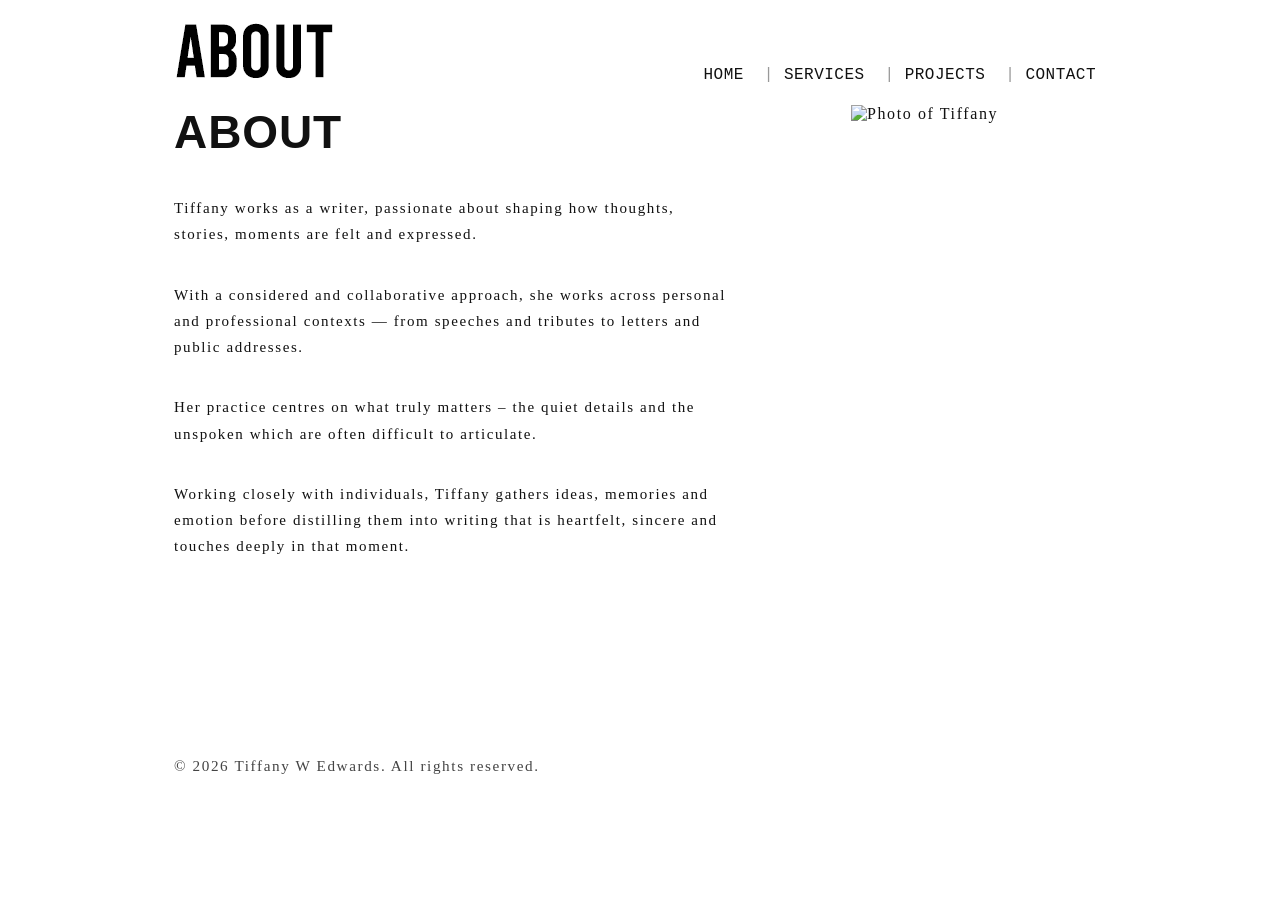
==== docs/about/index.html @ c696bdaa "header" ====
<!DOCTYPE html>
<html lang="en">
<head>
  <meta charset="UTF-8" />
  <meta name="viewport" content="width=device-width, initial-scale=1.0" />
  <title>About | The Right Words</title>
  <meta name="description" content="About The Right Words." />
  <link rel="icon" href="../static/images/favicon.ico" />
  <link rel="stylesheet" href="../static/css/style.css" />
</head>
<body>
  <header class="site-header">
  <div class="container header-inner">
    <a href="index.html" class="site-logo-link">
      <img src="../static/images/about.png" alt="About" class="site-logo">
    </a>

    <nav class="site-nav">
      <a href="../index.html">Home</a>
      <a href="../services/index.html">Services</a>
      <a href="../projects/index.html">Projects</a>
      <a href="../contact/index.html">Contact</a>
    </nav>
  </div>
</header>

  <main class="site-main">
    <section class="page-hero about-hero">
  <div class="container">
    <div class="about-grid">
      <div class="about-text-col">
        <h1>About</h1>

        <div class="about-copy">
          <p>
            Tiffany works as a writer, passionate about shaping how thoughts, stories, moments are felt and expressed.
          </p>

          <p>
            With a considered and collaborative approach, she works across personal and professional contexts — from speeches and tributes to letters and public addresses.
          </p>

          <p>
            Her practice centres on what truly matters – the quiet details and the unspoken which are often difficult to articulate.
          </p>

          <p>
            Working closely with individuals, Tiffany gathers ideas, memories and emotion before distilling them into writing that is heartfelt, sincere and touches deeply in that moment.
          </p>
        </div>
      </div>

      <div class="about-image-col">
        <div class="about-image-frame">
          <img src="../static/images/About-Page-Final.png" alt="Photo of Tiffany">
        </div>
      </div>
    </div>
  </div>
</section>
  </main>

  <footer class="site-footer">
  <div class="container">
    <p>&copy; 2026 Tiffany W Edwards. All rights reserved.</p>
  </div>
</footer>
</body>
</html>
---- docs/static/css/style.css ----
/* -----------------------------------------------------------------------------
   Base
----------------------------------------------------------------------------- */
body {
  margin: 0;
  font-family: "Times New Roman", Times, serif;
  letter-spacing: 0.1em;
  color: #111;
  background: #fff;
}

.container {
  width: min(932px, calc(100% - 40px));
  margin: 0 auto;
}

a {
  color: inherit;
  text-decoration: none;
}


/* -----------------------------------------------------------------------------
   Header
----------------------------------------------------------------------------- */
.site-header {
  padding: 20px 0 12px;
  background: #fff;
}

.header-inner {
  display: flex;
  justify-content: space-between;
  align-items: flex-end;
  gap: 32px;
}

.site-logo-link {
  display: inline-block;
}

.site-logo {
  max-height: 64px;
  display: block;
}


/* -----------------------------------------------------------------------------
   Header Navigation
----------------------------------------------------------------------------- */
.site-nav {
  display: flex;
  align-items: flex-end;
  gap: 0;
}

.site-nav a {
  font-family: "Courier New", Courier, monospace;
  font-size: 16px;
  letter-spacing: 0.03em;
  color: #111;
  padding: 0 10px;
  line-height: 1;
  text-transform: uppercase;
}

.site-nav a:hover {
  opacity: 0.7;
}

.site-nav a + a::before {
  content: "|";
  color: #999;
  margin-right: 10px;
}


/* -----------------------------------------------------------------------------
   Main Layout
----------------------------------------------------------------------------- */
.site-main {
  min-height: 70vh;
  background-image: url("../images/Lined-Background.png");
  background-repeat: repeat-y;
  background-position: center top;
  background-size: 932px auto;
}


/* -----------------------------------------------------------------------------
   Shared Page Sections
----------------------------------------------------------------------------- */
.page-hero {
  padding: 72px 0 24px;
}

.page-hero h1 {
  margin: 0;
  font-family: "Courier New", Courier, monospace;
  font-size: 18px;
  letter-spacing: 0.08em;
  text-transform: uppercase;
}

.page-section {
  padding: 16px 0 72px;
}

.content-narrow {
  max-width: 760px;
}

.content-narrow p {
  line-height: 1.9;
  margin: 0 0 28px;
}


/* -----------------------------------------------------------------------------
   Homepage
----------------------------------------------------------------------------- */
.home-hero {
  padding: 300px 0 120px;
}

.home-composition {
  font-family: "Times New Roman", Times, serif;
  line-height: 1.9;
}

.tagline {
  font-family: "Courier New", Courier, monospace;
  text-align: center;
  font-size: 18px;
  letter-spacing: 0.08em;
  margin: 80px 0 140px;
}

.block {
  font-size: 15px;
  margin: 0;
}

.block + .block {
  margin-top: 45px;
}

.block.left {
  max-width: 800px;
  text-align: left;
}

.block.right {
  max-width: 900px;
  margin-left: auto;
  text-align: right;
  white-space: nowrap;
}

.block.center {
  text-align: center;
  max-width: 800px;
  margin-left: auto;
  margin-right: auto;
}

.spaced {
  margin-top: 120px;
}

.block.subheading {
  margin-bottom: 20px;
}

.block.subheading img {
  display: block;
  margin-left: auto;
  max-width: 500px;
  height: auto;
}

.home-white-break {
  background: #fff;
  padding: 70px 0 30px;
  margin: -100px calc(50% - 50vw) 40px;
  padding-left: calc(50vw - 50%);
  padding-right: calc(50vw - 50%);
}

.courier {
  font-family: "Courier New", Courier, monospace;
}

.block.center.spaced.courier {
  margin-top: 110px;
  margin-bottom: 0px;
}

.block.center.spaced.courier + .block {
  margin-top: 10px;
}

/* -----------------------------------------------------------------------------
   Services
----------------------------------------------------------------------------- */
.service-layout {
  font-family: "Times New Roman", Times, serif;
  line-height: 1.9;
}

.service-intro {
  max-width: 900px;
  margin: 0 0 0px;
}

.service-center {
  max-width: 760px;
  margin: 10px auto 60px;
  text-align: center;
}

.process-space {
  margin-top: 100px;
}

.service-steps {
  text-align: center;
  margin: 100px auto 0;
}

.service-steps p {
  margin: 0 0 18px;
}

.service-cta {
  text-align: center;
  margin-top: 100px;
}

.service-cta p {
  margin: 0 0 16px;
}

.services-heading {
  margin: 0 0 40px;
  text-align: left; /* or center if you prefer */
}

.services-heading img {
  display: block;
  max-width: 420px;
  height: auto;
}

.service-bullets {
  max-width: 760px;
  margin: 60px 0;
}

.service-bullets p {
  position: relative;
  padding-left: 22px;
  margin: 0 0 22px;
  text-align: left;
}

.service-bullets p::before {
  content: "▪";
  position: absolute;
  left: 0;
  top: 0;
}

/* -----------------------------------------------------------------------------
   Services white break
----------------------------------------------------------------------------- */
.services-white-break {
  background: #fff;
  padding: 30px 0 20px;
  margin: -20px calc(50% - 50vw) 60px;
  padding-left: calc(50vw - 50%);
  padding-right: calc(50vw - 50%);
}

.services-white-break .service-intro:first-child {
  margin-top: 0;
}

.services-white-break .service-center:last-child {
  margin-bottom: 0;
}


/* -----------------------------------------------------------------------------
   About
----------------------------------------------------------------------------- */
.about-hero {
  padding: 10px 0 60px;
}

.about-grid {
  display: grid;
  grid-template-columns: minmax(0, 1fr) 300px;
  column-gap: 70px;
  align-items: start;
}

.about-text-col h1 {
  margin: 0 0 36px;
  font-family: "Arial Narrow", Arial, sans-serif;
  font-size: 46px;
  font-weight: 700;
  letter-spacing: 0.02em;
  text-transform: uppercase;
}

.about-copy {
  font-family: "Times New Roman", Times, serif;
  max-width: 560px;
}

.about-copy p {
  margin: 0 0 34px;
  line-height: 1.75;
  font-size: 15px;
}

.about-image-col {
  display: flex;
  justify-content: flex-end;
}

.about-image-frame {
  padding: 0;
}

.about-image-frame img {
  display: block;
  width: 255px;
  height: auto;
}


/* -----------------------------------------------------------------------------
   Projects Index
----------------------------------------------------------------------------- */
.projects-index {
  text-align: center;
  font-family: "Times New Roman", Times, serif;
  max-width: 760px;
  margin: 0 auto;
}

.projects-index p {
  margin: 0 0 18px;
  line-height: 1.8;
}

.projects-note {
  margin: 30px 0 40px;
}

.project-list p {
  margin: 14px 0;
}

.project-list a:hover {
  text-decoration: underline;
}


/* -----------------------------------------------------------------------------
   Projects Sub Nav
----------------------------------------------------------------------------- */
.projects-subnav {
  padding: 8px 0 34px;
  font-family: "Times New Roman", Times, serif;
  text-align: center;
}

.projects-subnav nav {
  display: inline-flex;
  gap: 10px;
  align-items: center;
  font-size: 15px;
}

.projects-subnav a {
  color: #111;
}

.projects-subnav a:hover {
  opacity: 0.6;
}

.projects-subnav em {
  font-style: italic;
}

.projects-subnav .divider {
  color: #777;
}


/* -----------------------------------------------------------------------------
   Shared Project Page Styles
----------------------------------------------------------------------------- */
.project-page {
  font-family: "Courier New", Courier, monospace;
}

.project-page h1 {
  margin-bottom: 40px;
}

.project-page p {
  line-height: 1.9;
  margin-bottom: 20px;
}

.project-status {
  text-align: center;
  margin: 80px 0 40px;
  letter-spacing: 0.15em;
}

.project-cta-stack {
  text-align: center;
  margin-top: 30px;
}

.project-cta-stack p {
  margin: 0 0 14px;
}


/* -----------------------------------------------------------------------------
   Not Famous Last Words
----------------------------------------------------------------------------- */
.nf-grid {
  display: grid;
  grid-template-columns: minmax(0, 1fr) 320px;
  column-gap: 80px;
  align-items: start;
}

.nf-copy {
  max-width: 520px;
}

.nf-poem {
  text-align: center;
  padding-top: 90px;
}

.nf-poem p {
  margin: 0 0 14px;
}

.poem-credit {
  margin-top: 30px !important;
  text-align: right;
}


/* -----------------------------------------------------------------------------
   Haiku Project
----------------------------------------------------------------------------- */
.haiku-section {
  padding-top: 0;
}

.haiku-feature-grid {
  display: grid;
  grid-template-columns: minmax(0, 625px) 1fr;
  column-gap: 70px;
  align-items: start;
}

.haiku-panel {
  position: relative;
  min-height: 625px;
  background-image: url("../images/haiku-book.png");
  background-size: cover;
  background-position: center;
  background-repeat: no-repeat;
}

.haiku-overlay-text {
  position: absolute;
  top: 0;
  left: 0;
  width: 430px;
  padding: 18px 18px 18px 10px;
  font-family: "Times New Roman", Times, serif;
}

.haiku-overlay-text p {
  margin: 0 0 18px;
  line-height: 1.9;
  font-size: 15px;
}

.haiku-featured {
  font-family: "Times New Roman", Times, serif;
  text-align: right;
  align-self: center;
  padding-top: 250px;
  width: 320px;
  margin-left: auto;
}

.haiku-featured p {
  margin: 0;
  font-size: 15px;
  line-height: 1.5;
  white-space: nowrap;
  text-align: right;
}

.haiku-status-wrap {
  margin-top: 36px;
  max-width: 625px;
  text-align: center;
}

.centered-status {
  text-align: center;
  margin: 0 0 24px;
}

.centered-status p {
  margin: 0;
  letter-spacing: 0.15em;
}

.haiku-preorder p {
  margin: 0;
  font-family: "Times New Roman", Times, serif;
  font-size: 15px;
}

.haiku-poem-grid {
  margin-top: 80px;
}

.haiku-poem {
  max-width: 320px;
  margin-bottom: 60px;
}

.haiku-poem p {
  margin: 0;
  line-height: 1.5;
  white-space: nowrap;
}

.haiku-poem.left {
  text-align: left;
  width: 320px;
}

.haiku-poem.right {
  text-align: right;
  width: 320px;
  margin-left: auto;
}

.haiku-poem.right p {
  text-align: right;
}

.haiku-poem.middle {
  margin-top: 30px;
}

.haiku-poem.lower {
  margin-top: 60px;
}

.haiku-poem.bottom {
  margin-top: 30px;
}

.haiku-poem.left.middle {
  transform: translateX(100px);
}

.haiku-poem.left.lower {
  transform: translateX(100px);
}

.haiku-poem.right.middle {
  transform: translateX(-100px);
}
/* -----------------------------------------------------------------------------
   Fragments
----------------------------------------------------------------------------- */
.fragments-grid {
  display: grid;
  grid-template-columns: 1fr 1fr;
  column-gap: 60px;
  align-items: start;
}

.fragment-col p {
  margin-bottom: 18px;
}

.fragment-label {
  text-align: center;
  margin-bottom: 24px;
  letter-spacing: 0.08em;
}

.fragment-mini {
  margin-top: 80px;
  text-align: right;
}

.fragment-full {
  margin-top: 90px;
}

.fragment-full p {
  margin-bottom: 18px;
}


/* -----------------------------------------------------------------------------
   Contact
----------------------------------------------------------------------------- */
.contact-copy {
  text-align: center;
  font-family: "Times New Roman", Times, serif;
}

.contact-copy p {
  margin: 0 0 20px;
}


/* -----------------------------------------------------------------------------
   Footer
----------------------------------------------------------------------------- */
.site-footer {
  padding: 32px 0;
  background: #fff;
  font-family: Times New Roman;
}

.site-footer p {
  margin: 0;
  font-size: 0.95rem;
  color: #444;
}


/* -----------------------------------------------------------------------------
   Responsive
----------------------------------------------------------------------------- */
@media (max-width: 900px) {
  .nf-grid,
  .haiku-feature-grid,
  .fragments-grid {
    grid-template-columns: 1fr;
    row-gap: 40px;
  }

  .nf-poem,
  .haiku-featured,
  .fragment-mini {
    text-align: left;
    padding-top: 0;
  }

  .poem-credit {
    text-align: left;
  }

  .haiku-panel {
    min-height: 520px;
    background-size: cover;
  }

  .haiku-overlay-text {
    position: relative;
    width: auto;
    padding: 18px 18px 18px 10px;
  }
}

@media (max-width: 800px) {
  .header-inner {
    flex-direction: column;
    gap: 18px;
    align-items: flex-start;
  }

  .site-nav {
    flex-wrap: wrap;
    justify-content: flex-start;
  }

  .site-logo {
    max-height: 56px;
  }

  .site-nav a,
  .page-hero h1 {
    font-size: 14px;
  }

  .tagline {
    margin: 50px 0 90px;
  }

  .block {
    margin: 45px 0;
    font-size: 14px;
  }

  .block.right,
  .block.left,
  .block.center,
  .service-intro,
  .service-center,
  .content-narrow,
  .about-copy,
  .nf-copy,
  .projects-index {
    max-width: 100%;
  }

  .block.right,
  .block.center,
  .service-center,
  .contact-copy,
  .project-status,
  .project-cta-stack {
    text-align: left;
    margin-left: 0;
    margin-right: 0;
  }

  .about-grid {
    grid-template-columns: 1fr;
    row-gap: 36px;
  }

  .about-text-col h1 {
    font-size: 34px;
    margin-bottom: 28px;
  }

  .about-image-col {
    justify-content: flex-start;
  }

  .about-image-frame img {
    width: min(255px, 100%);
  }

  .projects-subnav nav {
    flex-wrap: wrap;
    justify-content: center;
  }
}
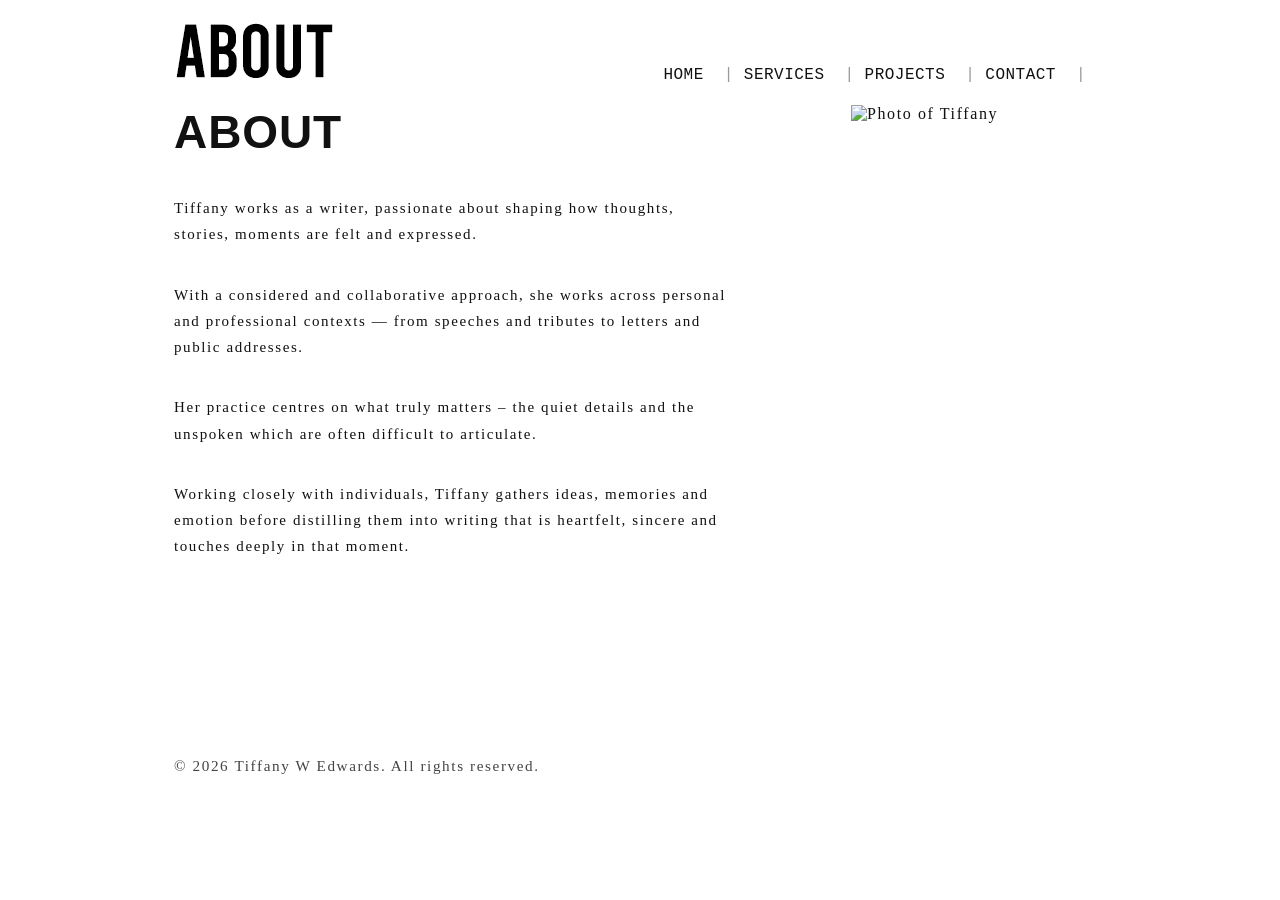
==== commit 105add73: "contact" ====
--- a/docs/about/index.html
+++ b/docs/about/index.html
@@ -16,10 +16,11 @@
     </a>
 
     <nav class="site-nav">
-      <a href="../index.html">Home</a>
-      <a href="../services/index.html">Services</a>
-      <a href="../projects/index.html">Projects</a>
-      <a href="../contact/index.html">Contact</a>
+      <a href="../index.html" class="">Home</a>
+      <a href="../services/index.html" class="">Services</a>
+      <a href="../projects/index.html" class="">Projects</a>
+      <a href="../contact/index.html" class="">Contact</a>
+      <a href="#" class="is-hidden"></a>
     </nav>
   </div>
 </header>
@@ -65,5 +66,35 @@
     <p>&copy; 2026 Tiffany W Edwards. All rights reserved.</p>
   </div>
 </footer>
-</body>
+<script>
+document.addEventListener("DOMContentLoaded", function () {
+  const form = document.getElementById("contact-form");
+  const status = document.getElementById("form-status");
+
+  if (!form) return;
+
+  form.addEventListener("submit", async function (event) {
+    event.preventDefault();
+
+    status.innerHTML = "Sending…";
+
+    const data = new FormData(form);
+
+    const response = await fetch(form.action, {
+      method: "POST",
+      body: data,
+      headers: {
+        'Accept': 'application/json'
+      }
+    });
+
+    if (response.ok) {
+      form.reset();
+      status.innerHTML = "Thank you. Your message has been sent.";
+    } else {
+      status.innerHTML = "Something went wrong. Please try again.";
+    }
+  });
+});
+</script></body>
 </html>
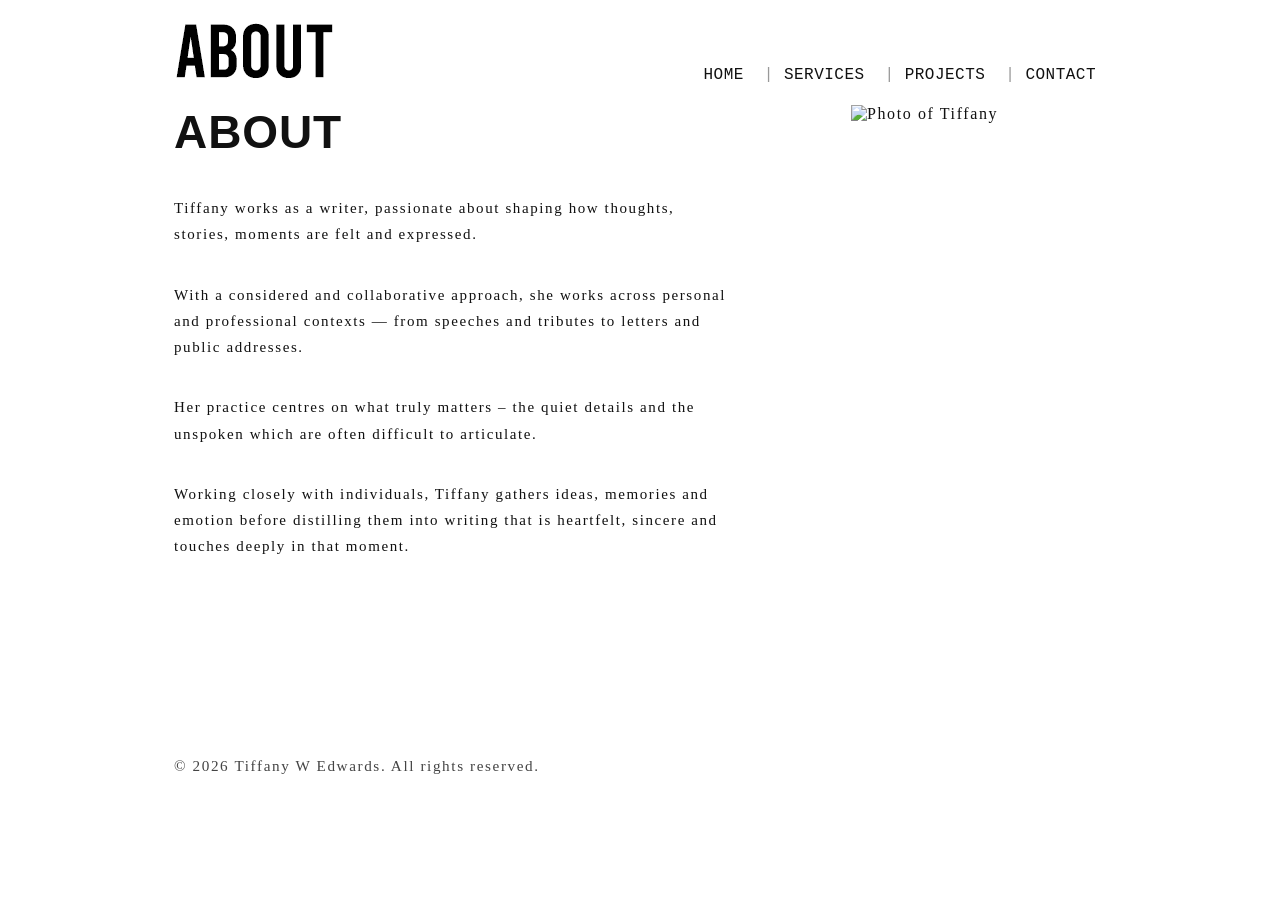
==== commit 3cbcabe6: "contact" ====
--- a/docs/about/index.html
+++ b/docs/about/index.html
@@ -66,33 +66,38 @@
     <p>&copy; 2026 Tiffany W Edwards. All rights reserved.</p>
   </div>
 </footer>
+<script src="https://challenges.cloudflare.com/turnstile/v0/api.js" async defer></script>
 <script>
 document.addEventListener("DOMContentLoaded", function () {
   const form = document.getElementById("contact-form");
   const status = document.getElementById("form-status");
 
-  if (!form) return;
+  if (!form || !status) return;
 
   form.addEventListener("submit", async function (event) {
     event.preventDefault();
 
-    status.innerHTML = "Sending…";
+    status.textContent = "Sending...";
 
     const data = new FormData(form);
 
-    const response = await fetch(form.action, {
-      method: "POST",
-      body: data,
-      headers: {
-        'Accept': 'application/json'
+    try {
+      const response = await fetch(form.action, {
+        method: "POST",
+        body: data,
+        headers: {
+          "Accept": "application/json"
+        }
+      });
+
+      if (response.ok) {
+        form.reset();
+        status.textContent = "Thank you. Your message has been sent.";
+      } else {
+        status.textContent = "Something went wrong. Please try again.";
       }
-    });
-
-    if (response.ok) {
-      form.reset();
-      status.innerHTML = "Thank you. Your message has been sent.";
-    } else {
-      status.innerHTML = "Something went wrong. Please try again.";
+    } catch (error) {
+      status.textContent = "Something went wrong. Please try again.";
     }
   });
 });
--- a/docs/static/css/style.css
+++ b/docs/static/css/style.css
@@ -44,6 +44,9 @@
   display: block;
 }
 
+.site-nav a.is-hidden {
+  display: none;
+}
 
 /* -----------------------------------------------------------------------------
    Header Navigation
@@ -215,7 +218,7 @@
 
 .service-center {
   max-width: 760px;
-  margin: 10px auto 60px;
+  margin: 40px auto 0;
   text-align: center;
 }
 
@@ -627,16 +630,78 @@
 }
 
 
-/* -----------------------------------------------------------------------------
-   Contact
------------------------------------------------------------------------------ */
-.contact-copy {
-  text-align: center;
-  font-family: "Times New Roman", Times, serif;
-}
-
-.contact-copy p {
-  margin: 0 0 20px;
+/* --------------------------------
+   Contact Form
+-------------------------------- */
+
+.contact-layout {
+  font-family: "Times New Roman", Times, serif;
+}
+
+.contact-intro {
+  margin-bottom: 12px;
+}
+
+.contact-email {
+  margin-bottom: 40px;
+}
+
+.contact-form {
+  margin-top: 40px;
+}
+
+.form-row {
+  margin-bottom: 24px;
+}
+
+.form-row.two {
+  display: grid;
+  grid-template-columns: 1fr 1fr;
+  gap: 36px;
+}
+
+.form-field label {
+  display: block;
+  margin-bottom: 10px;
+  font-size: 15px;
+}
+
+.form-field input,
+.form-field textarea {
+  width: 100%;
+  border: 1px solid #999;
+  background: transparent;
+  padding: 12px;
+  font-family: "Times New Roman", Times, serif;
+  font-size: 15px;
+  letter-spacing: 0.05em;
+}
+
+.form-field textarea {
+  resize: vertical;
+}
+
+.form-submit {
+  background: transparent;
+  border: 1px solid #111;
+  padding: 12px 28px;
+  font-family: "Times New Roman", Times, serif;
+  letter-spacing: 0.1em;
+  cursor: pointer;
+}
+
+.form-submit:hover {
+  background: #111;
+  color: #fff;
+}
+
+.captcha-row {
+  margin-top: 10px;
+}
+
+.form-status {
+  margin-top: 20px;
+  font-style: italic;
 }
 
 
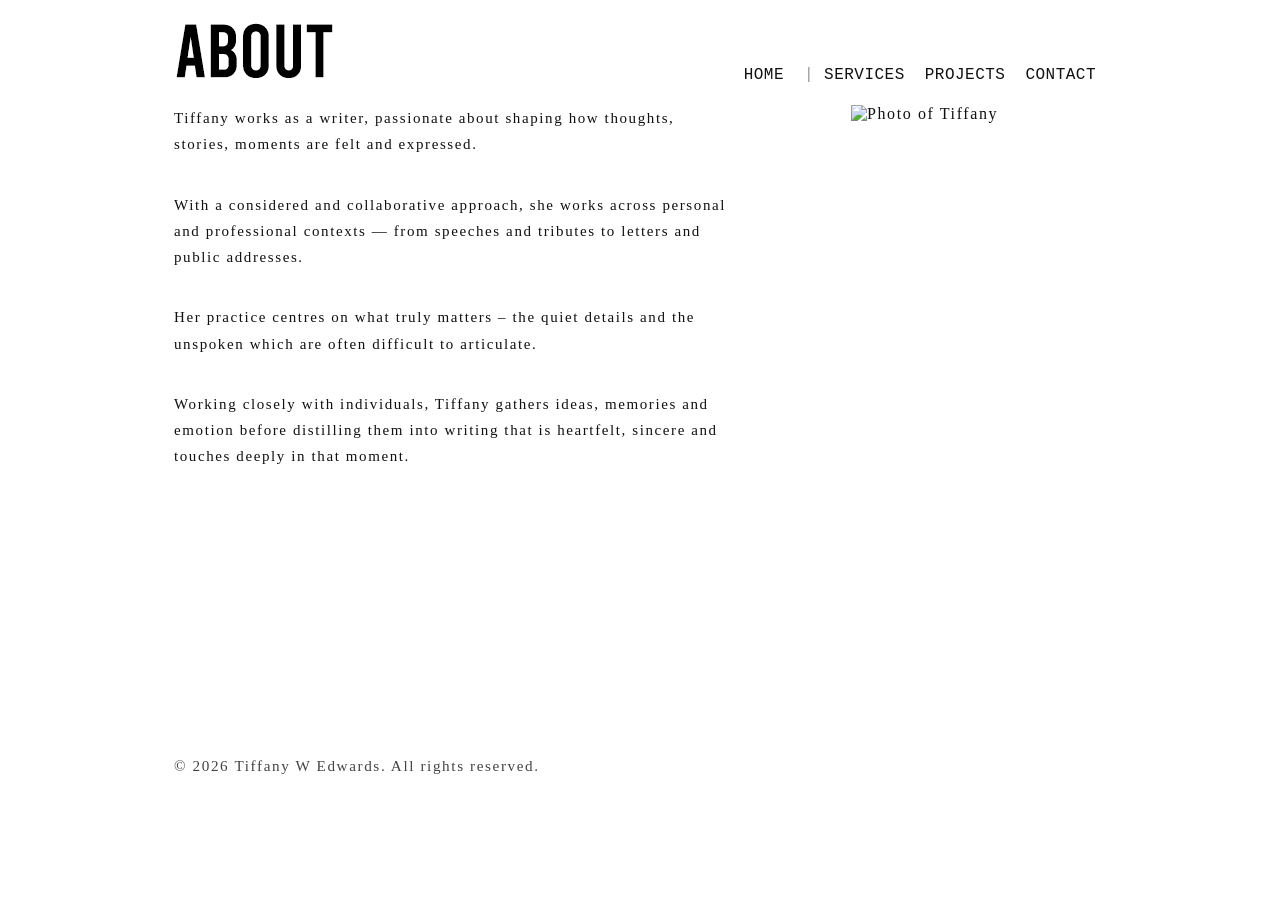
==== commit 15ae9f1c: "header sub menu" ====
--- a/docs/about/index.html
+++ b/docs/about/index.html
@@ -15,10 +15,31 @@
       <img src="../static/images/about.png" alt="About" class="site-logo">
     </a>
 
-    <nav class="site-nav">
+    <button
+      class="menu-toggle"
+      type="button"
+      aria-label="Open menu"
+      aria-expanded="false"
+      aria-controls="site-nav"
+    >
+      <span></span>
+      <span></span>
+      <span></span>
+    </button>
+
+    <nav class="site-nav" id="site-nav">
       <a href="../index.html" class="">Home</a>
       <a href="../services/index.html" class="">Services</a>
-      <a href="../projects/index.html" class="">Projects</a>
+
+      <div class="nav-group ">
+        <a href="../projects/index.html" class="nav-parent">Projects</a>
+        <div class="nav-sub">
+          <a href="../projects/not-famous-last-words/index.html">Not <em>Famous</em> Last Words</a>
+          <a href="../projects/haiku-working-title/index.html">Haiku</a>
+          <a href="../projects/fragments/index.html">Fragments</a>
+        </div>
+      </div>
+
       <a href="../contact/index.html" class="">Contact</a>
       <a href="#" class="is-hidden"></a>
     </nav>
@@ -30,7 +51,6 @@
   <div class="container">
     <div class="about-grid">
       <div class="about-text-col">
-        <h1>About</h1>
 
         <div class="about-copy">
           <p>
@@ -66,7 +86,7 @@
     <p>&copy; 2026 Tiffany W Edwards. All rights reserved.</p>
   </div>
 </footer>
-<script src="https://challenges.cloudflare.com/turnstile/v0/api.js" async defer></script>
+
 <script>
 document.addEventListener("DOMContentLoaded", function () {
   const form = document.getElementById("contact-form");
@@ -101,5 +121,28 @@
     }
   });
 });
-</script></body>
+</script>
+<script>
+document.addEventListener("DOMContentLoaded", function () {
+  const toggle = document.querySelector(".menu-toggle");
+  const nav = document.querySelector(".site-nav");
+
+  if (!toggle || !nav) return;
+
+  toggle.addEventListener("click", function () {
+    const isOpen = nav.classList.toggle("is-open");
+    toggle.classList.toggle("is-open", isOpen);
+    toggle.setAttribute("aria-expanded", isOpen ? "true" : "false");
+  });
+
+  document.addEventListener("click", function (e) {
+    if (!nav.contains(e.target) && !toggle.contains(e.target)) {
+      nav.classList.remove("is-open");
+      toggle.classList.remove("is-open");
+      toggle.setAttribute("aria-expanded", "false");
+    }
+  });
+});
+</script>
+</body>
 </html>
--- a/docs/static/css/style.css
+++ b/docs/static/css/style.css
@@ -26,6 +26,8 @@
 .site-header {
   padding: 20px 0 12px;
   background: #fff;
+  position: relative;
+  z-index: 1000;
 }
 
 .header-inner {
@@ -33,6 +35,7 @@
   justify-content: space-between;
   align-items: flex-end;
   gap: 32px;
+  position: relative;
 }
 
 .site-logo-link {
@@ -77,6 +80,43 @@
   margin-right: 10px;
 }
 
+/* -----------------------------------------------------------------------------
+   Hamburger Button
+----------------------------------------------------------------------------- */
+.menu-toggle {
+  display: none;
+  border: 0;
+  background: transparent;
+  padding: 0;
+  width: 32px;
+  height: 24px;
+  cursor: pointer;
+  position: relative;
+  flex-direction: column;
+  justify-content: space-between;
+  align-items: stretch;
+}
+
+.menu-toggle span {
+  display: block;
+  height: 1.5px;
+  background: #111;
+  width: 100%;
+  transition: transform 0.25s ease, opacity 0.25s ease;
+}
+
+.menu-toggle.is-open span:nth-child(1) {
+  transform: translateY(11px) rotate(45deg);
+}
+
+.menu-toggle.is-open span:nth-child(2) {
+  opacity: 0;
+}
+
+.menu-toggle.is-open span:nth-child(3) {
+  transform: translateY(-11px) rotate(-45deg);
+}
+
 
 /* -----------------------------------------------------------------------------
    Main Layout
@@ -246,7 +286,7 @@
 
 .services-heading {
   margin: 0 0 40px;
-  text-align: left; /* or center if you prefer */
+  text-align: left;
 }
 
 .services-heading img {
@@ -272,6 +312,50 @@
   position: absolute;
   left: 0;
   top: 0;
+}
+
+.service-detail-grid {
+  display: grid;
+  grid-template-columns: minmax(0, 1fr) 360px;
+  column-gap: 80px;
+  margin-top: 100px;
+  align-items: start;
+}
+
+.service-detail-col {
+  min-width: 0;
+}
+
+.service-detail-col h2 {
+  margin: 0 0 34px;
+  font-family: "Arial Narrow", Arial, sans-serif;
+  font-size: 38px;
+  font-weight: 700;
+  letter-spacing: 0.02em;
+  text-transform: uppercase;
+}
+
+.service-detail-col p {
+  margin: 0 0 24px;
+  line-height: 1.9;
+}
+
+.service-detail-side {
+  max-width: 360px;
+}
+
+.service-cta-inline {
+  margin-top: 60px;
+  text-align: center;
+}
+
+.service-cta-inline p {
+  margin: 0 0 18px;
+}
+
+.service-cta-inline p:first-child {
+  font-family: "Courier New", Courier, monospace;
+  letter-spacing: 0.12em;
 }
 
 /* -----------------------------------------------------------------------------
@@ -292,7 +376,6 @@
 .services-white-break .service-center:last-child {
   margin-bottom: 0;
 }
-
 
 /* -----------------------------------------------------------------------------
    About
@@ -343,7 +426,6 @@
   height: auto;
 }
 
-
 /* -----------------------------------------------------------------------------
    Projects Index
 ----------------------------------------------------------------------------- */
@@ -371,12 +453,12 @@
   text-decoration: underline;
 }
 
-
 /* -----------------------------------------------------------------------------
    Projects Sub Nav
 ----------------------------------------------------------------------------- */
 .projects-subnav {
   padding: 8px 0 34px;
+  margin-top: 40px;
   font-family: "Times New Roman", Times, serif;
   text-align: center;
 }
@@ -404,6 +486,13 @@
   color: #777;
 }
 
+.projects-index .projects-subnav {
+  margin-top: 20px;
+}
+
+.page-hero.projects-hero {
+  padding-bottom: 60px;
+}
 
 /* -----------------------------------------------------------------------------
    Shared Project Page Styles
@@ -435,7 +524,6 @@
 .project-cta-stack p {
   margin: 0 0 14px;
 }
-
 
 /* -----------------------------------------------------------------------------
    Not Famous Last Words
@@ -449,9 +537,13 @@
 
 .nf-copy {
   max-width: 520px;
+  font-family: "Times New Roman", Times, serif;
 }
 
 .nf-poem {
+  font-family: "Courier New", Courier, monospace;
+  font-size: 13px;
+  line-height: 1.8;
   text-align: center;
   padding-top: 90px;
 }
@@ -464,7 +556,6 @@
   margin-top: 30px !important;
   text-align: right;
 }
-
 
 /* -----------------------------------------------------------------------------
    Haiku Project
@@ -596,6 +687,7 @@
 .haiku-poem.right.middle {
   transform: translateX(-100px);
 }
+
 /* -----------------------------------------------------------------------------
    Fragments
 ----------------------------------------------------------------------------- */
@@ -629,11 +721,9 @@
   margin-bottom: 18px;
 }
 
-
 /* --------------------------------
    Contact Form
 -------------------------------- */
-
 .contact-layout {
   font-family: "Times New Roman", Times, serif;
 }
@@ -675,6 +765,7 @@
   font-family: "Times New Roman", Times, serif;
   font-size: 15px;
   letter-spacing: 0.05em;
+  box-sizing: border-box;
 }
 
 .form-field textarea {
@@ -704,14 +795,13 @@
   font-style: italic;
 }
 
-
 /* -----------------------------------------------------------------------------
    Footer
 ----------------------------------------------------------------------------- */
 .site-footer {
   padding: 32px 0;
   background: #fff;
-  font-family: Times New Roman;
+  font-family: "Times New Roman", Times, serif;
 }
 
 .site-footer p {
@@ -720,14 +810,15 @@
   color: #444;
 }
 
-
-/* -----------------------------------------------------------------------------
-   Responsive
+/* -----------------------------------------------------------------------------
+   Tablet
 ----------------------------------------------------------------------------- */
 @media (max-width: 900px) {
   .nf-grid,
   .haiku-feature-grid,
-  .fragments-grid {
+  .fragments-grid,
+  .service-detail-grid,
+  .about-grid {
     grid-template-columns: 1fr;
     row-gap: 40px;
   }
@@ -745,7 +836,6 @@
 
   .haiku-panel {
     min-height: 520px;
-    background-size: cover;
   }
 
   .haiku-overlay-text {
@@ -753,36 +843,114 @@
     width: auto;
     padding: 18px 18px 18px 10px;
   }
-}
-
+
+  .service-detail-side,
+  .about-copy,
+  .nf-copy,
+  .projects-index {
+    max-width: 100%;
+  }
+
+  .about-image-col {
+    justify-content: flex-start;
+  }
+}
+
+/* -----------------------------------------------------------------------------
+   Mobile
+----------------------------------------------------------------------------- */
 @media (max-width: 800px) {
+  .container {
+    width: min(100% - 28px, 932px);
+  }
+
+  .site-header {
+    padding: 18px 0 10px;
+  }
+
   .header-inner {
+    align-items: center;
+    gap: 16px;
+  }
+
+  .site-logo {
+    max-height: 50px;
+  }
+
+  .menu-toggle {
+    display: flex;
+    margin-left: auto;
+  }
+
+  .site-nav {
+    display: none;
+    position: absolute;
+    top: 100%;
+    right: 0;
+    margin-top: 10px;
+    width: min(260px, calc(100vw - 28px));
+    background: #fff;
+    border: 1px solid #ddd;
+    padding: 14px 16px;
+    box-sizing: border-box;
     flex-direction: column;
-    gap: 18px;
     align-items: flex-start;
-  }
-
-  .site-nav {
-    flex-wrap: wrap;
-    justify-content: flex-start;
-  }
-
-  .site-logo {
-    max-height: 56px;
-  }
-
-  .site-nav a,
+    gap: 14px;
+    box-shadow: 0 8px 24px rgba(0, 0, 0, 0.06);
+    z-index: 1001;
+  }
+
+  .site-nav.is-open {
+    display: flex;
+  }
+
+  .site-nav a {
+    padding: 0;
+    font-size: 14px;
+    line-height: 1.4;
+  }
+
+  .site-nav a + a::before {
+    content: none;
+  }
+
+  .site-nav a.is-hidden {
+    display: none;
+  }
+
+  .site-main {
+    background-size: 100% auto;
+  }
+
+  .page-hero {
+    padding: 44px 0 18px;
+  }
+
   .page-hero h1 {
     font-size: 14px;
   }
 
+  .page-section {
+    padding: 12px 0 48px;
+  }
+
+  .home-hero {
+    padding: 120px 0 70px;
+  }
+
   .tagline {
-    margin: 50px 0 90px;
+    margin: 40px 0 70px;
+    font-size: 15px;
+    line-height: 1.6;
   }
 
   .block {
-    margin: 45px 0;
     font-size: 14px;
+    line-height: 1.8;
+  }
+
+  .block + .block {
+    margin-top: 28px;
   }
 
   .block.right,
@@ -795,6 +963,7 @@
   .nf-copy,
   .projects-index {
     max-width: 100%;
+    white-space: normal;
   }
 
   .block.right,
@@ -802,32 +971,163 @@
   .service-center,
   .contact-copy,
   .project-status,
-  .project-cta-stack {
+  .project-cta-stack,
+  .haiku-featured {
     text-align: left;
     margin-left: 0;
     margin-right: 0;
   }
 
-  .about-grid {
-    grid-template-columns: 1fr;
-    row-gap: 36px;
-  }
-
-  .about-text-col h1 {
-    font-size: 34px;
-    margin-bottom: 28px;
-  }
-
-  .about-image-col {
-    justify-content: flex-start;
-  }
-
-  .about-image-frame img {
-    width: min(255px, 100%);
+  .block.subheading img,
+  .services-heading img {
+    max-width: 100%;
+  }
+
+  .home-white-break,
+  .services-white-break {
+    margin-left: calc(50% - 50vw);
+    margin-right: calc(50% - 50vw);
+    padding-left: 20px;
+    padding-right: 20px;
+  }
+
+  .about-text-col h1,
+  .service-detail-col h2 {
+    font-size: 30px;
+    margin-bottom: 24px;
+  }
+
+  .about-copy p,
+  .service-detail-col p,
+  .content-narrow p,
+  .haiku-overlay-text p,
+  .contact-layout p {
+    font-size: 14px;
+    line-height: 1.8;
+  }
+
+  .projects-subnav {
+    margin-top: 20px;
+    padding-bottom: 24px;
   }
 
   .projects-subnav nav {
+    display: flex;
     flex-wrap: wrap;
     justify-content: center;
-  }
+    row-gap: 6px;
+  }
+
+  .nf-poem,
+  .haiku-featured,
+  .fragment-mini {
+    padding-top: 0;
+  }
+
+  .haiku-panel {
+    min-height: 380px;
+    background-position: center top;
+  }
+
+  .haiku-featured {
+    width: auto;
+    padding-top: 0;
+  }
+
+  .haiku-featured p,
+  .haiku-poem p {
+    white-space: normal;
+  }
+
+  .haiku-poem {
+    width: auto !important;
+    max-width: 100%;
+    margin-left: 0 !important;
+    margin-right: 0 !important;
+    transform: none !important;
+    text-align: left !important;
+  }
+
+  .haiku-poem.right p {
+    text-align: left;
+  }
+
+  .fragments-grid {
+    row-gap: 24px;
+  }
+
+  .form-row.two {
+    grid-template-columns: 1fr;
+    gap: 24px;
+  }
+
+  .form-submit {
+    width: 100%;
+    max-width: 240px;
+  }
+
+  .site-footer {
+    padding: 24px 0;
+  }
+
+  .site-footer p {
+    font-size: 14px;
+    line-height: 1.6;
+  }
+}
+
+@media (max-width: 800px) {
+
+  .header-inner {
+    align-items: center;
+  }
+
+  .site-logo {
+    max-height: 42px;
+    width: auto;
+  }
+
+  .menu-toggle {
+    display: flex;
+    margin-left: auto;
+    flex-shrink: 0;
+  }
+
+}
+
+.nav-group {
+  display: flex;
+  align-items: flex-end;
+}
+
+.nav-sub {
+  display: none;
+}
+
+@media (max-width: 800px) {
+
+  .nav-group {
+    flex-direction: column;
+    align-items: flex-start;
+    width: 100%;
+  }
+
+  .nav-parent {
+    width: 100%;
+  }
+
+  .nav-sub {
+    display: flex;
+    flex-direction: column;
+    gap: 6px;
+    padding-left: 14px;
+    margin-top: 6px;
+  }
+
+  .nav-sub a {
+    font-size: 13px;
+    text-transform: none;
+    letter-spacing: 0.04em;
+  }
+
 }
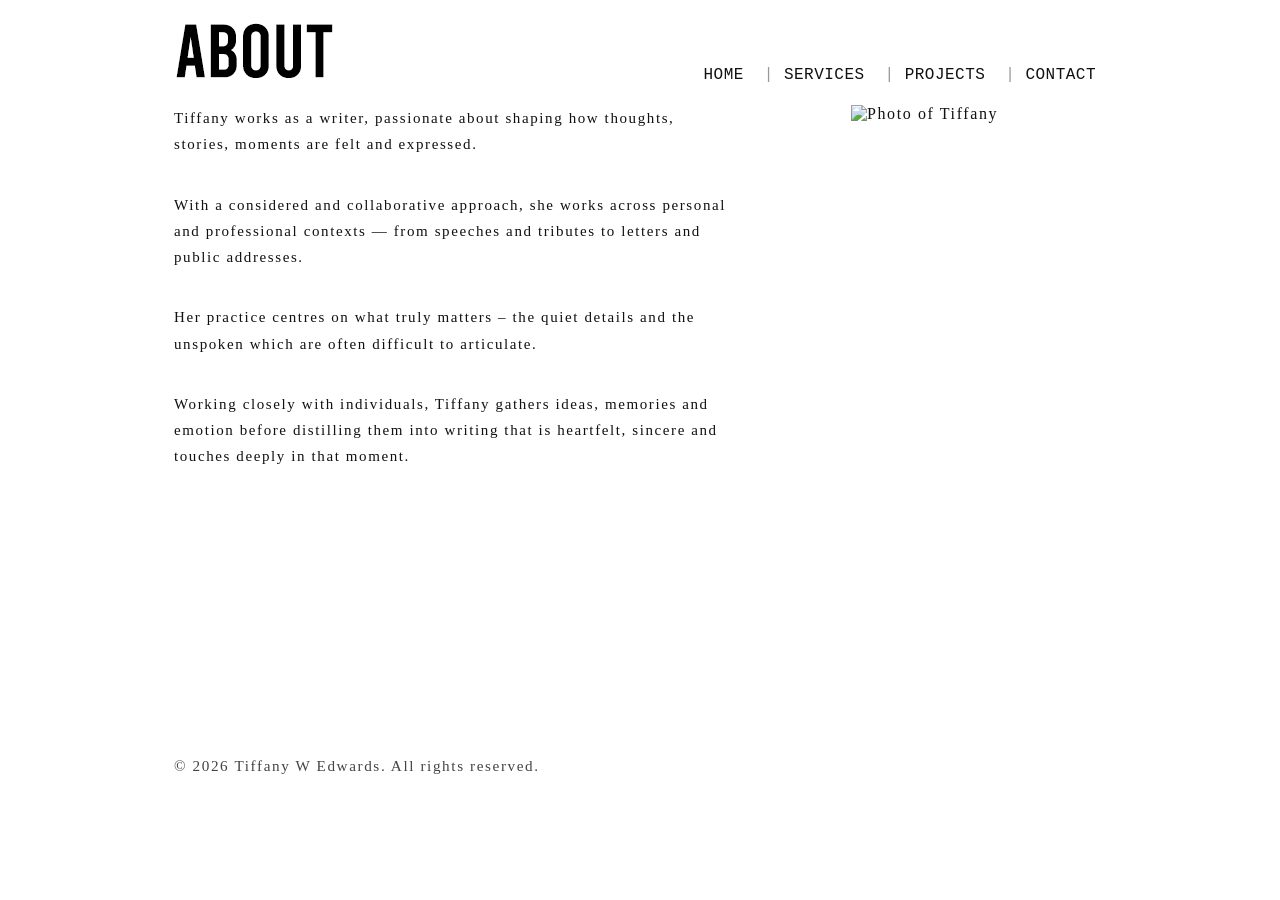
==== commit bf4bfd56: "mobile menu" ====
--- a/docs/about/index.html
+++ b/docs/about/index.html
@@ -20,7 +20,7 @@
       type="button"
       aria-label="Open menu"
       aria-expanded="false"
-      aria-controls="site-nav"
+      aria-controls="mobile-nav"
     >
       <span></span>
       <span></span>
@@ -30,18 +30,22 @@
     <nav class="site-nav" id="site-nav">
       <a href="../index.html" class="">Home</a>
       <a href="../services/index.html" class="">Services</a>
-
-      <div class="nav-group ">
-        <a href="../projects/index.html" class="nav-parent">Projects</a>
-        <div class="nav-sub">
-          <a href="../projects/not-famous-last-words/index.html">Not <em>Famous</em> Last Words</a>
-          <a href="../projects/haiku-working-title/index.html">Haiku</a>
-          <a href="../projects/fragments/index.html">Fragments</a>
-        </div>
-      </div>
-
+      <a href="../projects/index.html" class="">Projects</a>
       <a href="../contact/index.html" class="">Contact</a>
       <a href="#" class="is-hidden"></a>
+    </nav>
+
+    <nav class="mobile-nav" id="mobile-nav">
+      <a href="../index.html">Home</a>
+      <a href="../services/index.html">Services</a>
+      <a href="../projects/index.html">Projects</a>
+      <div class="mobile-subnav">
+        <a href="../projects/not-famous-last-words/index.html">Not <em>Famous</em> Last Words</a>
+        <a href="../projects/haiku-working-title/index.html">Haiku</a>
+        <a href="../projects/fragments/index.html">Fragments</a>
+      </div>
+      <a href="../about/index.html">About</a>
+      <a href="../contact/index.html">Contact</a>
     </nav>
   </div>
 </header>
@@ -87,62 +91,63 @@
   </div>
 </footer>
 
-<script>
-document.addEventListener("DOMContentLoaded", function () {
-  const form = document.getElementById("contact-form");
-  const status = document.getElementById("form-status");
+  <script>
+    document.addEventListener("DOMContentLoaded", function () {
+      const form = document.getElementById("contact-form");
+      const status = document.getElementById("form-status");
 
-  if (!form || !status) return;
+      if (!form || !status) return;
 
-  form.addEventListener("submit", async function (event) {
-    event.preventDefault();
+      form.addEventListener("submit", async function (event) {
+        event.preventDefault();
 
-    status.textContent = "Sending...";
+        status.textContent = "Sending...";
 
-    const data = new FormData(form);
+        const data = new FormData(form);
 
-    try {
-      const response = await fetch(form.action, {
-        method: "POST",
-        body: data,
-        headers: {
-          "Accept": "application/json"
+        try {
+          const response = await fetch(form.action, {
+            method: "POST",
+            body: data,
+            headers: {
+              "Accept": "application/json"
+            }
+          });
+
+          if (response.ok) {
+            form.reset();
+            status.textContent = "Thank you. Your message has been sent.";
+          } else {
+            status.textContent = "Something went wrong. Please try again.";
+          }
+        } catch (error) {
+          status.textContent = "Something went wrong. Please try again.";
         }
       });
+    });
+  </script>
 
-      if (response.ok) {
-        form.reset();
-        status.textContent = "Thank you. Your message has been sent.";
-      } else {
-        status.textContent = "Something went wrong. Please try again.";
-      }
-    } catch (error) {
-      status.textContent = "Something went wrong. Please try again.";
-    }
-  });
-});
-</script>
-<script>
-document.addEventListener("DOMContentLoaded", function () {
-  const toggle = document.querySelector(".menu-toggle");
-  const nav = document.querySelector(".site-nav");
+  <script>
+    document.addEventListener("DOMContentLoaded", function () {
+      const toggle = document.querySelector(".menu-toggle");
+      const nav = document.querySelector(".mobile-nav");
 
-  if (!toggle || !nav) return;
+      if (!toggle || !nav) return;
 
-  toggle.addEventListener("click", function () {
-    const isOpen = nav.classList.toggle("is-open");
-    toggle.classList.toggle("is-open", isOpen);
-    toggle.setAttribute("aria-expanded", isOpen ? "true" : "false");
-  });
+      toggle.addEventListener("click", function () {
+        const isOpen = nav.classList.toggle("is-open");
+        toggle.classList.toggle("is-open", isOpen);
+        toggle.setAttribute("aria-expanded", isOpen ? "true" : "false");
+      });
 
-  document.addEventListener("click", function (e) {
-    if (!nav.contains(e.target) && !toggle.contains(e.target)) {
-      nav.classList.remove("is-open");
-      toggle.classList.remove("is-open");
-      toggle.setAttribute("aria-expanded", "false");
-    }
-  });
-});
-</script>
+      document.addEventListener("click", function (e) {
+        if (!nav.contains(e.target) && !toggle.contains(e.target)) {
+          nav.classList.remove("is-open");
+          toggle.classList.remove("is-open");
+          toggle.setAttribute("aria-expanded", "false");
+        }
+      });
+    });
+  </script>
 </body>
 </html>
--- a/docs/static/css/style.css
+++ b/docs/static/css/style.css
@@ -857,6 +857,17 @@
 }
 
 /* -----------------------------------------------------------------------------
+   Mobile nav base (hidden on desktop)
+----------------------------------------------------------------------------- */
+.mobile-nav {
+  display: none;
+}
+
+.mobile-subnav {
+  display: none;
+}
+
+/* -----------------------------------------------------------------------------
    Mobile
 ----------------------------------------------------------------------------- */
 @media (max-width: 800px) {
@@ -873,16 +884,28 @@
     gap: 16px;
   }
 
+  .site-logo-link {
+    max-width: calc(100% - 50px);
+  }
+
   .site-logo {
-    max-height: 50px;
+    max-height: 42px;
+    max-width: 100%;
+    width: auto;
+    height: auto;
   }
 
   .menu-toggle {
     display: flex;
     margin-left: auto;
+    flex-shrink: 0;
   }
 
   .site-nav {
+    display: none;
+  }
+
+  .mobile-nav {
     display: none;
     position: absolute;
     top: 100%;
@@ -900,22 +923,31 @@
     z-index: 1001;
   }
 
-  .site-nav.is-open {
+  .mobile-nav.is-open {
     display: flex;
   }
 
-  .site-nav a {
+  .mobile-nav a {
+    font-family: "Courier New", Courier, monospace;
+    font-size: 14px;
+    letter-spacing: 0.03em;
+    line-height: 1.4;
+    text-transform: uppercase;
     padding: 0;
-    font-size: 14px;
-    line-height: 1.4;
-  }
-
-  .site-nav a + a::before {
-    content: none;
-  }
-
-  .site-nav a.is-hidden {
-    display: none;
+  }
+
+  .mobile-subnav {
+    display: flex;
+    flex-direction: column;
+    gap: 6px;
+    padding-left: 14px;
+    margin-top: -6px;
+  }
+
+  .mobile-subnav a {
+    font-size: 13px;
+    text-transform: none;
+    letter-spacing: 0.04em;
   }
 
   .site-main {
@@ -1009,12 +1041,13 @@
   .projects-subnav {
     margin-top: 20px;
     padding-bottom: 24px;
+    text-align: left;
   }
 
   .projects-subnav nav {
     display: flex;
     flex-wrap: wrap;
-    justify-content: center;
+    justify-content: flex-start;
     row-gap: 6px;
   }
 
@@ -1074,60 +1107,4 @@
     font-size: 14px;
     line-height: 1.6;
   }
-}
-
-@media (max-width: 800px) {
-
-  .header-inner {
-    align-items: center;
-  }
-
-  .site-logo {
-    max-height: 42px;
-    width: auto;
-  }
-
-  .menu-toggle {
-    display: flex;
-    margin-left: auto;
-    flex-shrink: 0;
-  }
-
-}
-
-.nav-group {
-  display: flex;
-  align-items: flex-end;
-}
-
-.nav-sub {
-  display: none;
-}
-
-@media (max-width: 800px) {
-
-  .nav-group {
-    flex-direction: column;
-    align-items: flex-start;
-    width: 100%;
-  }
-
-  .nav-parent {
-    width: 100%;
-  }
-
-  .nav-sub {
-    display: flex;
-    flex-direction: column;
-    gap: 6px;
-    padding-left: 14px;
-    margin-top: 6px;
-  }
-
-  .nav-sub a {
-    font-size: 13px;
-    text-transform: none;
-    letter-spacing: 0.04em;
-  }
-
 }
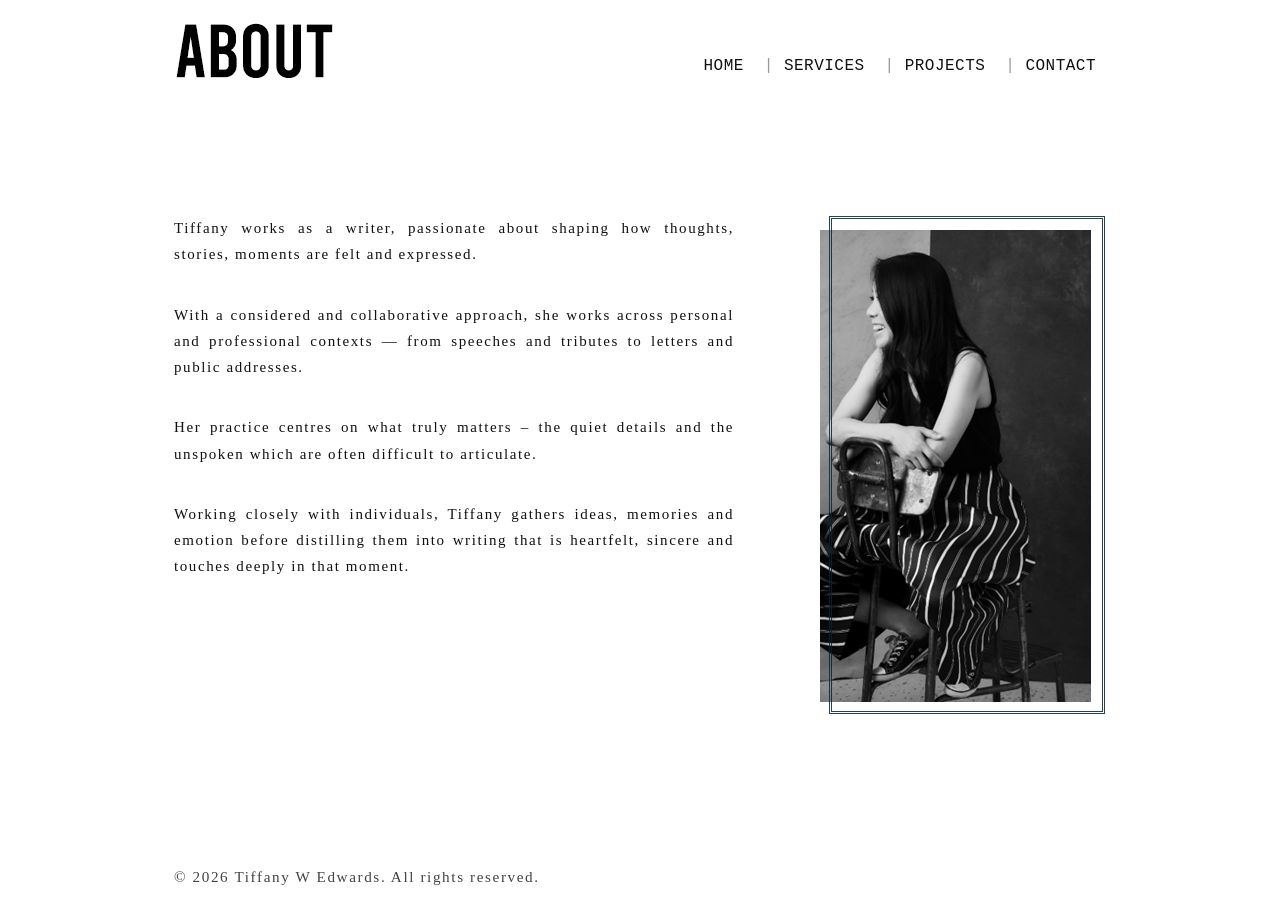
==== commit 493cd2ea: "about" ====
--- a/docs/about/index.html
+++ b/docs/about/index.html
@@ -52,6 +52,10 @@
 
   <main class="site-main">
     <section class="page-hero about-hero">
+  <section class="about-white">
+
+
+
   <div class="container">
     <div class="about-grid">
       <div class="about-text-col">
@@ -82,6 +86,7 @@
       </div>
     </div>
   </div>
+</section>
 </section>
   </main>
 
--- a/docs/static/css/style.css
+++ b/docs/static/css/style.css
@@ -16,7 +16,8 @@
 
 a {
   color: inherit;
-  text-decoration: none;
+  text-decoration: underline;
+  font-weight: normal;
 }
 
 
@@ -40,16 +41,24 @@
 
 .site-logo-link {
   display: inline-block;
+  flex-shrink: 1;
 }
 
 .site-logo {
   max-height: 64px;
   display: block;
+  width: auto;
 }
 
 .site-nav a.is-hidden {
   display: none;
 }
+
+.site-nav {
+  position: relative;
+  top: -9px; 
+}
+
 
 /* -----------------------------------------------------------------------------
    Header Navigation
@@ -68,6 +77,8 @@
   padding: 0 10px;
   line-height: 1;
   text-transform: uppercase;
+  text-decoration: none;
+  
 }
 
 .site-nav a:hover {
@@ -79,6 +90,19 @@
   color: #999;
   margin-right: 10px;
 }
+
+
+/* -----------------------------------------------------------------------------
+   Mobile nav base (hidden on desktop)
+----------------------------------------------------------------------------- */
+.mobile-nav {
+  display: none;
+}
+
+.mobile-subnav {
+  display: none;
+}
+
 
 /* -----------------------------------------------------------------------------
    Hamburger Button
@@ -95,6 +119,7 @@
   flex-direction: column;
   justify-content: space-between;
   align-items: stretch;
+  flex-shrink: 0;
 }
 
 .menu-toggle span {
@@ -106,7 +131,7 @@
 }
 
 .menu-toggle.is-open span:nth-child(1) {
-  transform: translateY(11px) rotate(45deg);
+  transform: translateY(10.5px) rotate(45deg);
 }
 
 .menu-toggle.is-open span:nth-child(2) {
@@ -114,7 +139,7 @@
 }
 
 .menu-toggle.is-open span:nth-child(3) {
-  transform: translateY(-11px) rotate(-45deg);
+  transform: translateY(-10.5px) rotate(-45deg);
 }
 
 
@@ -134,7 +159,7 @@
    Shared Page Sections
 ----------------------------------------------------------------------------- */
 .page-hero {
-  padding: 72px 0 24px;
+  padding: 40px 0 24px;
 }
 
 .page-hero h1 {
@@ -162,26 +187,51 @@
 /* -----------------------------------------------------------------------------
    Homepage
 ----------------------------------------------------------------------------- */
+
 .home-hero {
-  padding: 300px 0 120px;
-}
-
-.home-composition {
-  font-family: "Times New Roman", Times, serif;
-  line-height: 1.9;
+  padding: 200px 0 140px;
+  background: none;
 }
 
 .tagline {
   font-family: "Courier New", Courier, monospace;
   text-align: center;
-  font-size: 18px;
+  font-size: 15px;
   letter-spacing: 0.08em;
-  margin: 80px 0 140px;
+  font-weight: normal;
+
+  width: 100%;
+  max-width: 932px;
+  height: 220px;
+  margin: 20px auto 120px;
+  padding: 0 20px;
+  box-sizing: border-box;
+
+  display: flex;
+  align-items: center;
+  justify-content: center;
+
+  background: none; /* remove lined background */
+}
+
+/* Full-width white section behind homepage copy */
+.home-white-break {
+  background: #fff;
+  padding: 70px 0 60px;
+  margin: -160px calc(50% - 50vw) 0;
+  padding-left: calc(50vw - 50%);
+  padding-right: calc(50vw - 50%);
+}
+
+.home-composition {
+  font-family: "Times New Roman", Times, serif;
+  line-height: 1.9;
 }
 
 .block {
   font-size: 15px;
   margin: 0;
+  background: transparent;
 }
 
 .block + .block {
@@ -201,10 +251,11 @@
 }
 
 .block.center {
-  text-align: center;
   max-width: 800px;
   margin-left: auto;
   margin-right: auto;
+  text-align: center;
+  font-weight: bold;
 }
 
 .spaced {
@@ -222,27 +273,33 @@
   height: auto;
 }
 
-.home-white-break {
-  background: #fff;
-  padding: 70px 0 30px;
-  margin: -100px calc(50% - 50vw) 40px;
-  padding-left: calc(50vw - 50%);
-  padding-right: calc(50vw - 50%);
-}
-
 .courier {
   font-family: "Courier New", Courier, monospace;
 }
 
 .block.center.spaced.courier {
-  margin-top: 110px;
-  margin-bottom: 0px;
+  margin-top: 60px;
+  margin-bottom: 0;
+  font-weight: normal;
 }
 
 .block.center.spaced.courier + .block {
   margin-top: 10px;
 }
 
+/* Bottom lined panel */
+.home-composition > .block.center:last-child::after {
+  content: "";
+  display: block;
+  width: 100%;
+  max-width: 932px;
+  height: 84px;
+  margin: 40px auto 0;
+  background-image: url("../images/Lined-Background.png");
+  background-repeat: no-repeat;
+  background-position: bottom center;
+  background-size: 100% auto;
+}
 /* -----------------------------------------------------------------------------
    Services
 ----------------------------------------------------------------------------- */
@@ -253,7 +310,7 @@
 
 .service-intro {
   max-width: 900px;
-  margin: 0 0 0px;
+  margin: 0 0 0;
 }
 
 .service-center {
@@ -296,15 +353,23 @@
 }
 
 .service-bullets {
-  max-width: 760px;
-  margin: 60px 0;
+  background-image: url("../images/Lined-Background.png");
+  background-repeat: repeat-y;
+  background-position: center top;
+  background-size: 932px auto;
+
+  /* full-width breakout (same pattern as white break) */
+  margin: 0px calc(50% - 50vw);
+  padding: 60px calc(50vw - 50%);
+
+  /* spacing inside */
 }
 
 .service-bullets p {
   position: relative;
   padding-left: 22px;
   margin: 0 0 22px;
-  text-align: left;
+  text-align: justify;
 }
 
 .service-bullets p::before {
@@ -314,39 +379,38 @@
   top: 0;
 }
 
-.service-detail-grid {
-  display: grid;
-  grid-template-columns: minmax(0, 1fr) 360px;
-  column-gap: 80px;
-  margin-top: 100px;
-  align-items: start;
-}
-
-.service-detail-col {
-  min-width: 0;
-}
-
-.service-detail-col h2 {
-  margin: 0 0 34px;
-  font-family: "Arial Narrow", Arial, sans-serif;
-  font-size: 38px;
-  font-weight: 700;
-  letter-spacing: 0.02em;
+/* single flowing detail section */
+.service-detail-single {
+  margin-top: 60px;
+  padding-top: 60px;
+  padding-bottom: 40px;
+}
+
+.service-detail-single h2 {
+  margin: 40px 0 20px;
+  font-family: "Courier New", Courier, monospace;
+  font-size: 18px;
+  letter-spacing: 0.08em;
   text-transform: uppercase;
-}
-
-.service-detail-col p {
-  margin: 0 0 24px;
-  line-height: 1.9;
-}
-
-.service-detail-side {
-  max-width: 360px;
+  font-weight: bold;
+  text-align: left;
+}
+
+.service-detail-single h2:first-of-type {
+  margin-top: 0;
+}
+
+.service-detail-single p {
+  margin: 0 0 14px;
+  line-height: 1.7;
+  text-align: justify;
 }
 
 .service-cta-inline {
-  margin-top: 60px;
+  margin-top: 20px;
   text-align: center;
+  font-size: 15px;
+  font-weight: normal;
 }
 
 .service-cta-inline p {
@@ -363,8 +427,8 @@
 ----------------------------------------------------------------------------- */
 .services-white-break {
   background: #fff;
-  padding: 30px 0 20px;
-  margin: -20px calc(50% - 50vw) 60px;
+  padding: 60px 0 20px;
+  margin: -20px calc(50% - 50vw) 0;
   padding-left: calc(50vw - 50%);
   padding-right: calc(50vw - 50%);
 }
@@ -376,12 +440,12 @@
 .services-white-break .service-center:last-child {
   margin-bottom: 0;
 }
-
 /* -----------------------------------------------------------------------------
    About
 ----------------------------------------------------------------------------- */
 .about-hero {
-  padding: 10px 0 60px;
+  padding: 60px 0 60px;
+  text-align: justify;
 }
 
 .about-grid {
@@ -422,9 +486,24 @@
 
 .about-image-frame img {
   display: block;
-  width: 255px;
   height: auto;
 }
+
+/* -----------------------------------------------------------------------------
+   About white section
+----------------------------------------------------------------------------- */
+.about-white {
+  background: #fff;
+
+  /* full-width breakout (same pattern you're already using) */
+  margin: 0 calc(50% - 50vw);
+  padding-left: calc(50vw - 50%);
+  padding-right: calc(50vw - 50%);
+
+  padding-top: 60px;
+  padding-bottom: 60px;
+}
+
 
 /* -----------------------------------------------------------------------------
    Projects Index
@@ -437,7 +516,7 @@
 }
 
 .projects-index p {
-  margin: 0 0 18px;
+  margin: 0 0 40px;
   line-height: 1.8;
 }
 
@@ -452,6 +531,7 @@
 .project-list a:hover {
   text-decoration: underline;
 }
+
 
 /* -----------------------------------------------------------------------------
    Projects Sub Nav
@@ -494,6 +574,7 @@
   padding-bottom: 60px;
 }
 
+
 /* -----------------------------------------------------------------------------
    Shared Project Page Styles
 ----------------------------------------------------------------------------- */
@@ -503,6 +584,13 @@
 
 .project-page h1 {
   margin-bottom: 40px;
+  font-family: "Times New Roman", Times, serif;
+  font-weight: bold;
+}
+
+.page-hero h1 em {
+  font-style: italic;
+  text-transform: none;
 }
 
 .project-page p {
@@ -512,18 +600,29 @@
 
 .project-status {
   text-align: center;
-  margin: 80px 0 40px;
+  margin: 40px 0 40px;
   letter-spacing: 0.15em;
+  font-size: 16px;
+  font-family: "Courier New", Courier, monospace;
+  font-weight: bold;
 }
 
 .project-cta-stack {
   text-align: center;
   margin-top: 30px;
+  font-size: 15px;
+  font-family: "Courier New", Courier, monospace;
+  font-weight: normal;
 }
 
 .project-cta-stack p {
   margin: 0 0 14px;
 }
+
+.project-cta-stack a {
+  font-family: "Times New Roman", Times, serif;
+}
+
 
 /* -----------------------------------------------------------------------------
    Not Famous Last Words
@@ -538,6 +637,7 @@
 .nf-copy {
   max-width: 520px;
   font-family: "Times New Roman", Times, serif;
+  text-align: justify;
 }
 
 .nf-poem {
@@ -550,12 +650,14 @@
 
 .nf-poem p {
   margin: 0 0 14px;
+  
 }
 
 .poem-credit {
   margin-top: 30px !important;
   text-align: right;
 }
+
 
 /* -----------------------------------------------------------------------------
    Haiku Project
@@ -614,7 +716,7 @@
 
 .haiku-status-wrap {
   margin-top: 36px;
-  max-width: 625px;
+  max-width: 542px;
   text-align: center;
 }
 
@@ -636,6 +738,7 @@
 
 .haiku-poem-grid {
   margin-top: 80px;
+  font-family: "Times New Roman", Times, serif;
 }
 
 .haiku-poem {
@@ -686,6 +789,10 @@
 
 .haiku-poem.right.middle {
   transform: translateX(-100px);
+}
+
+.haiku-poem.right.bottom {
+  margin-top: 0px; 
 }
 
 /* -----------------------------------------------------------------------------
@@ -700,32 +807,42 @@
 
 .fragment-col p {
   margin-bottom: 18px;
+  font-family: "Times New Roman", Times, serif;
+  text-align: justify;
+  
 }
 
 .fragment-label {
-  text-align: center;
-  margin-bottom: 24px;
+  text-align: left;
+  margin-bottom: 0px;
   letter-spacing: 0.08em;
+  font-weight: bold;
+  font-size: 15px;
 }
 
 .fragment-mini {
-  margin-top: 80px;
+  margin-top: 40px;
   text-align: right;
 }
 
 .fragment-full {
-  margin-top: 90px;
+  margin-top: 40px;
+  font-family: "Times New Roman", Times, serif;
+  text-align: justify;
 }
 
 .fragment-full p {
   margin-bottom: 18px;
 }
+
 
 /* --------------------------------
    Contact Form
 -------------------------------- */
 .contact-layout {
   font-family: "Times New Roman", Times, serif;
+  background: #fff;
+  padding-top: 40px;
 }
 
 .contact-intro {
@@ -760,7 +877,7 @@
 .form-field textarea {
   width: 100%;
   border: 1px solid #999;
-  background: transparent;
+  background: #fff;
   padding: 12px;
   font-family: "Times New Roman", Times, serif;
   font-size: 15px;
@@ -773,12 +890,24 @@
 }
 
 .form-submit {
+  display: inline-block;
   background: transparent;
+  background-color: transparent;
   border: 1px solid #111;
   padding: 12px 28px;
   font-family: "Times New Roman", Times, serif;
+  font-size: 15px;
   letter-spacing: 0.1em;
+  color: #111;
   cursor: pointer;
+  appearance: none;
+  -webkit-appearance: none;
+  border-radius: 0;
+  box-sizing: border-box;
+}
+
+button.form-submit {
+  background-color: transparent;
 }
 
 .form-submit:hover {
@@ -809,6 +938,7 @@
   font-size: 0.95rem;
   color: #444;
 }
+
 
 /* -----------------------------------------------------------------------------
    Tablet
@@ -856,16 +986,6 @@
   }
 }
 
-/* -----------------------------------------------------------------------------
-   Mobile nav base (hidden on desktop)
------------------------------------------------------------------------------ */
-.mobile-nav {
-  display: none;
-}
-
-.mobile-subnav {
-  display: none;
-}
 
 /* -----------------------------------------------------------------------------
    Mobile
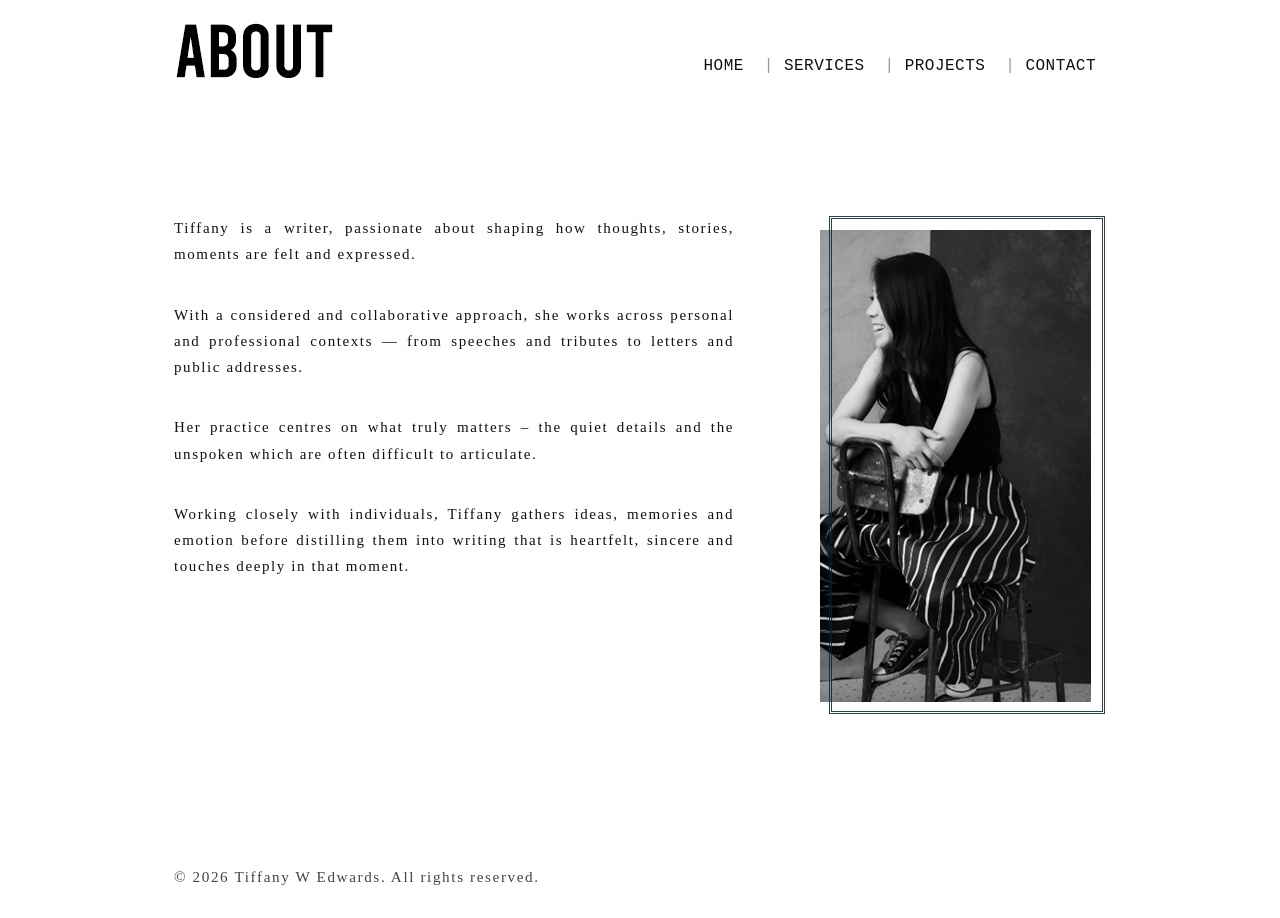
==== commit ef097422: "Update index.html" ====
--- a/docs/about/index.html
+++ b/docs/about/index.html
@@ -62,7 +62,7 @@
 
         <div class="about-copy">
           <p>
-            Tiffany works as a writer, passionate about shaping how thoughts, stories, moments are felt and expressed.
+            Tiffany is a writer, passionate about shaping how thoughts, stories, moments are felt and expressed.
           </p>
 
           <p>
--- a/docs/static/css/style.css
+++ b/docs/static/css/style.css
@@ -427,7 +427,7 @@
 ----------------------------------------------------------------------------- */
 .services-white-break {
   background: #fff;
-  padding: 60px 0 20px;
+  padding: 30px 0 10px;
   margin: -20px calc(50% - 50vw) 0;
   padding-left: calc(50vw - 50%);
   padding-right: calc(50vw - 50%);
@@ -629,13 +629,18 @@
 ----------------------------------------------------------------------------- */
 .nf-grid {
   display: grid;
-  grid-template-columns: minmax(0, 1fr) 320px;
+  grid-template-columns: 1fr 1fr;
   column-gap: 80px;
   align-items: start;
 }
 
+.nf-white {
+  background: #fff;
+  padding: 0px 40px 20px 0;
+  margin-right: -40px; /* bleed into the gap */
+}
+
 .nf-copy {
-  max-width: 520px;
   font-family: "Times New Roman", Times, serif;
   text-align: justify;
 }
@@ -650,14 +655,12 @@
 
 .nf-poem p {
   margin: 0 0 14px;
-  
 }
 
 .poem-credit {
   margin-top: 30px !important;
   text-align: right;
 }
-
 
 /* -----------------------------------------------------------------------------
    Haiku Project
@@ -701,7 +704,8 @@
   font-family: "Times New Roman", Times, serif;
   text-align: right;
   align-self: center;
-  padding-top: 250px;
+  padding-top: 0px;
+  margin-top: -200px;
   width: 320px;
   margin-left: auto;
 }
@@ -716,7 +720,7 @@
 
 .haiku-status-wrap {
   margin-top: 36px;
-  max-width: 542px;
+  margin-bottom: 20px;
   text-align: center;
 }
 
@@ -737,7 +741,7 @@
 }
 
 .haiku-poem-grid {
-  margin-top: 80px;
+  margin-top: 30px;
   font-family: "Times New Roman", Times, serif;
 }
 
@@ -793,6 +797,21 @@
 
 .haiku-poem.right.bottom {
   margin-top: 0px; 
+}
+
+/* -----------------------------------------------------------------------------
+   Haiku white section
+----------------------------------------------------------------------------- */
+.haiku-white {
+  background: #fff;
+
+  /* full-width breakout */
+  margin: 0 calc(50% - 50vw);
+  padding-left: calc(50vw - 50%);
+  padding-right: calc(50vw - 50%);
+
+  padding-top: 4px;
+  padding-bottom: 0px;
 }
 
 /* -----------------------------------------------------------------------------
@@ -821,7 +840,7 @@
 }
 
 .fragment-mini {
-  margin-top: 40px;
+  margin-top: 80px;
   text-align: right;
 }
 
@@ -835,6 +854,24 @@
   margin-bottom: 18px;
 }
 
+/* -----------------------------------------------------------------------------
+   Fragments white break
+----------------------------------------------------------------------------- */
+.fragments-white-break {
+  background: #fff;
+  padding: 20px 0 10px;
+  margin: 0px calc(50% - 50vw) 0;
+  padding-left: calc(50vw - 50%);
+  padding-right: calc(50vw - 50%);
+}
+
+.fragments-white-break .fragments-intro:first-child {
+  margin-top: 0;
+}
+
+.fragments-white-break .fragments-center:last-child {
+  margin-bottom: 0;
+}
 
 /* --------------------------------
    Contact Form
